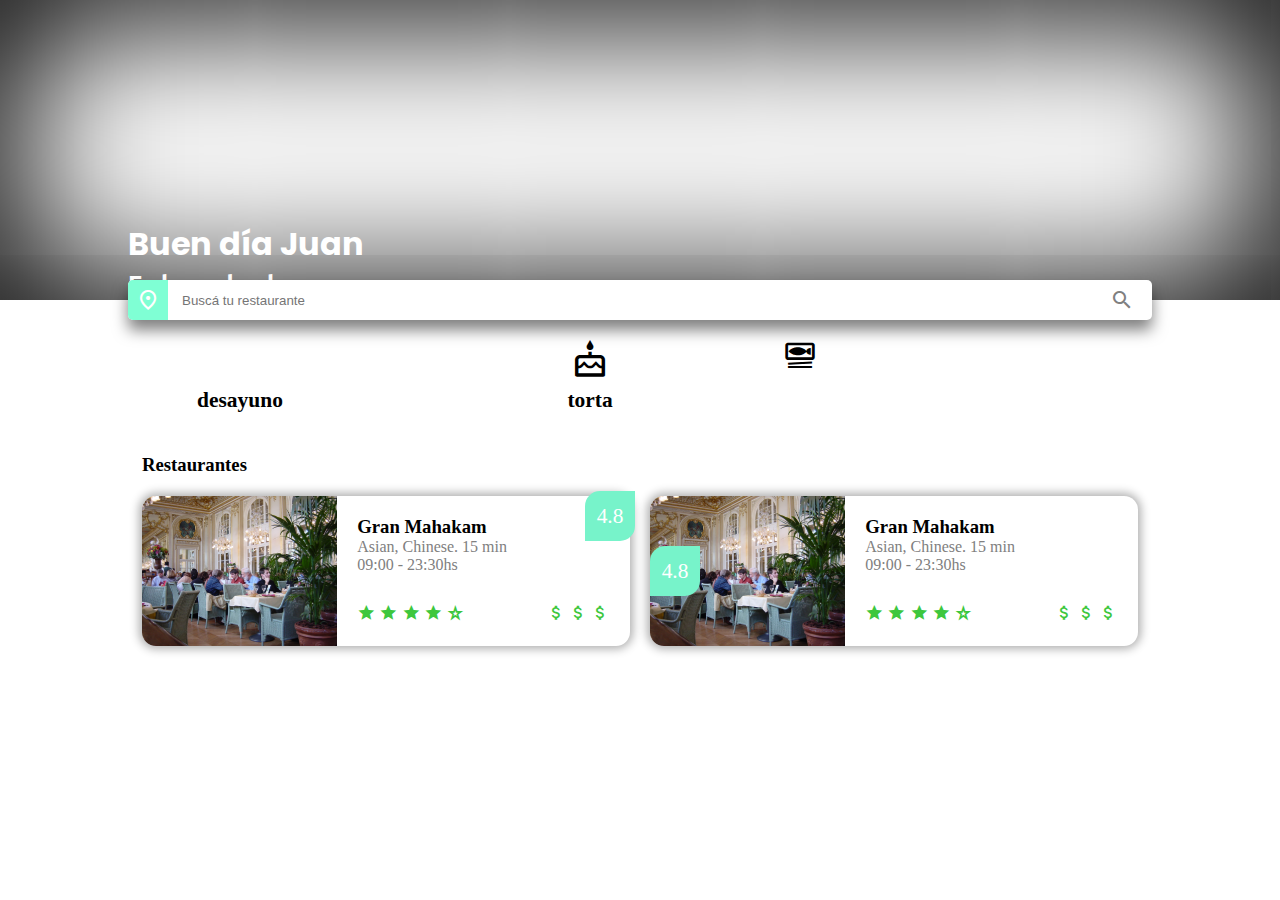
==== Proyectos/tp_02/index.html @ 0f1a2cf0 "actualizacion en tp 02" ====
<!DOCTYPE html>
<html lang="es">
<head>
    <meta charset="UTF-8">
    <meta http-equiv="X-UA-Compatible" content="IE=edge">
    <meta name="viewport" content="width=device-width, initial-scale=1.0">
    <link rel="stylesheet" href="css/style.css">
    <link href="https://fonts.googleapis.com/icon?family=Material+Icons+Outlined" rel="stylesheet">
    <link rel="stylesheet" href="css/mediaqueries.css">
    <!-- <link rel="stylesheet" href="https://cdnjs.cloudflare.com/ajax/libs/font-awesome/6.4.0/css/all.min.css">
    <link rel="stylesheet" href="https://cdnjs.cloudflare.com/ajax/libs/font-awesome/6.4.0/css/solid.min.css"> -->
    <title>tp 02</title>
</head>
<body>
    <section class="header">
        <div class="welcome">
            <h1 class="Poppins">Buen día Juan</h1>
            <h2 class="Ubuntu">Es hora de almorzar</h2> 
        </div>
        <div class="busqueda">
            <div class="icono material-icons-outlined">
                place
            </div>
            <input type="search" name="busqueda" id="" placeholder="Buscá tu restaurante">
            <input class="material-icons-outlined" type="submit" value="search">
        </div>
    </section>
    <nav>
        <ul>
            <li><i class="material-icons-outlined fs30">lunch_dining</i>
                <h6>desayuno</h6>
            </li>
            <li><i class="material-icons-outlined fs30">cake</i>
                <h6>torta</h6>
            </li>
            <li class="material-icons-outlined">set_meal</li>
            <li class="material-icons-outlined">ramen_dining</li>
            <li class="material-icons-outlined">local_cafe</li>
            <li class="material-icons-outlined">kebab_dining</li>
            <li class="material-icons-outlined">lunch_dining</li>
            <li class="material-icons-outlined">cake</li>
            <li class="material-icons-outlined">set_meal</li>
            <li class="material-icons-outlined">ramen_dining</li>
            <li class="material-icons-outlined">local_cafe</li>
            <li class="material-icons-outlined">kebab_dining</li>
            <li class="material-icons-outlined">lunch_dining</li>
            <li class="material-icons-outlined">cake</li>
            <li class="material-icons-outlined">set_meal</li>
            <li class="material-icons-outlined">ramen_dining</li>
            <li class="material-icons-outlined">local_cafe</li>
            <li class="material-icons-outlined">kebab_dining</li>
        </ul>
    </nav>
    <section class="ofresto">
        <h3 class="lato">Restaurantes</h3>
        <div class="lista">
            <article class="resto">
                <div class="imagen">
                    <img src="img/restaurante.jpg" alt="resto1">
                </div>
                <div class="descrip">
                    <div class="datosresto lato">
                        <h3>Gran Mahakam</h3>
                        <span class="text2">Asian, Chinese. 15 min</span>
                        <span class="text2">09:00 - 23:30hs</span>
                    </div>

                    <div class="datos">
                        <div class="valoracion">
                            <span class="sm material-icons-outlined">star</span>
                            <span class="sm material-icons-outlined">star</span>
                            <span class="sm material-icons-outlined">star</span>
                            <span class="sm material-icons-outlined">star</span>
                            <span class="sm material-icons-outlined">star_rate</span>
                        </div>

                        <div class="rangoprecio">
                            <span class="sm material-icons-outlined">attach_money</span>
                            <span class="sm material-icons-outlined">attach_money</span>
                            <span class="sm material-icons-outlined">attach_money</span>
                        </div>
                    </div>
                </div>
                <div class="rate rate__card">
                    4.8
                </div>
            </article>
            <article class="resto">
                <div class="imagen">
                    <img src="img/restaurante.jpg" alt="resto1">
                </div>
                <div class="descrip">
                    <div class="datosresto lato">
                        <h3>Gran Mahakam</h3>
                        <span class="text2">Asian, Chinese. 15 min</span>
                        <span class="text2">09:00 - 23:30hs</span>
                    </div>

                    <div class="datos">
                        <div class="valoracion">
                            <span class="sm material-icons-outlined">star</span>
                            <span class="sm material-icons-outlined">star</span>
                            <span class="sm material-icons-outlined">star</span>
                            <span class="sm material-icons-outlined">star</span>
                            <span class="sm material-icons-outlined">star_rate</span>
                        </div>

                        <div class="rangoprecio">
                            <span class="sm material-icons-outlined">attach_money</span>
                            <span class="sm material-icons-outlined">attach_money</span>
                            <span class="sm material-icons-outlined">attach_money</span>
                        </div>
                    </div>
                </div>
                <div class="rate">
                    4.8
                </div>
            </article>
        </div>
    </section>
</body>
</html>
---- Proyectos/tp_02/css/style.css ----
/*-----------PAGINA--------------*/
@import url('https://fonts.googleapis.com/css2?family=Roboto:wght@300;500;700&family=Ubuntu:wght@300;500;700&family=Poppins:wght@300;500;600&display=swap');
*{
    margin: 0;
    padding: 0;
    box-sizing: border-box;
    transition: all 0.2s ease;
}

/*---------COLORES---------*/
.text2{
    color:grey;
}

/*CONTENEDOR SCROLLBAR*/
::-webkit-scrollbar {
    height: 5px;
    width: 5px;
    border-radius: 5px;
}

/* FONDO BARRA SCROLL*/
::-webkit-scrollbar-track {
    background: #f1f1f1;

}

/* SELECTOR */
::-webkit-scrollbar-thumb {
    background: rgb(109, 223, 185);;
    border-radius: 5px;
}

/* SELECTOR hover */
::-webkit-scrollbar-thumb:hover {
    background: rgb(84, 171, 142);;
}

/*----------TIPOGRAFIAS Y ESTILOS------------*/
.Ubuntu{
    font-family: 'Ubuntu', sans-serif;
}
.Roboto{
    font-family: 'Roboto', sans-serif;
}
.Poppins{
    font-family: 'Poppins', sans-serif;
}
.fs30{
    font-size: 30pt!important;
}

/*--------------COLORES-----------------*/

/*---------------ELEMENTOS--------------*/
.header{
    position:relative;
    height: 300px;
    background-image: url(https://media-cdn.tripadvisor.com/media/photo-s/27/9f/45/bc/restaurant.jpg);
    background-position:center;
    background-size:cover;
    padding: 10%;
    box-shadow: inset 0 0 150px 20px black;
    margin-bottom:40px;
}
.header .welcome{
    position:absolute;
    color:white;
    height: 60px;
    bottom:20px;
}
.header .busqueda{
    position: absolute;
    height: 40px;
    bottom:-20px;
    background-color: white;
    width: 80%;
    box-shadow: 0 10px 15px rgba(0, 0, 0, 0.5);
    display:flex;
    align-items: center;
    border-radius: 5px;
}

.busqueda .icono{
    width: 40px;
    height: 40px;
    color:white;
    background-color: aquamarine;
    text-align: center;
    line-height: 40px;
    border-radius: 5px 0 0 5px;
}

nav{
    
}

nav ul{
    height: 100px;
    /*background-color: aquamarine;*/
    font-size: 20pt;
    display: flex;
    justify-content: space-between;
    gap: 10px;
    overflow-x: scroll;
}

nav ul li{
    flex:0 0 200px;
    list-style: none;
    text-align: center;
    font-size: 24pt !important;
    /* line-height: 60px !important; */
    
    /* flex-grow: 0;
    flex-shrink: 0;
    flex-basis: 250px; */
    /*background-color: yellow;*/
}

.busqueda input[type="search"]{
    background-color: transparent;
    height: 40px;
    width: calc(100% - 100px);
    border:none;
    padding-left: 14px;
    outline:none;
}

.busqueda input[type="search"]:focus{
    border:0px;
    outline: solid 2px aquamarine;
    /*outline:none;*/
}

.busqueda input[type="submit"]{
    width: 60px;
    height: 40px;
    background-color: transparent;
    border:none;
    color:grey;
}

.busqueda input[type="submit"]:hover{
    color:black;
    transform:scale(1.3);
}

.busqueda input[type="submit"]:active{
    color:grey;
    background-color: aquamarine;
    transform:scale(1);
    border-radius: 0 5px 5px 0;
}

/*--------------COMPONENTES RESTO---------------*/
.ofresto {
    padding: 14px;
    display: flex;
    flex-direction: column;
    gap: 20px;
    width: 80%;
    margin: auto;
}

.ofresto .lista {
    display: flex;
    gap: 20px;
    flex-wrap: wrap;
    margin: auto;
}

.lista .resto {
   border-radius: 14px;
    /* overflow: hidden; */
    flex: 1 0 180px;
    width: 50%;
    display: flex;
    align-items: center;
    position: relative;
    box-shadow: 0 0 10px 3px rgba(0, 0, 0, 0.312);
}

.resto .imagen{
    height: 100%;
    width: 40%;
}

.imagen img{
    border-radius: 14px 0 0 14px;
    height: 100%;
    width: 100%;
    object-fit: cover; 
}

.resto .descrip{
    height: 100%;
    width: 60%;
    padding:20px;
    display: flex;
    flex-direction: column;
    justify-content:space-between;
}
.datosresto{
    display:flex;
    flex-direction: column;
}
.descrip .datos{
    display: flex;
    justify-content: space-between;
}

.valoracion,
.rangoprecio{
    font-size: 0.8em;
    color:rgb(61, 199, 61);
}

.rate{
    position:absolute;
    background-color: rgb(119, 243, 202);
    height: 50px;
    width: 50px;
    border-radius: 15px 0 15px 0;
    text-align: center;
    line-height: 50px; /*dividir la altura por la cantidad de lineas que agregue*/
    color:white;
    font-size: 16pt;
}
.rate__card{
    right: -5px;
    top:-5px;
}
.rate__resto{
    right:5%;
    left:-25px;
}
/*----------TAMAÑO INCONOS----------*/
.sm{
    font-size: 14pt !important;
}
.med{
    font-size: 18PT;
}
.nav_mobile{
    position:fixed;
    width: 100%;
    height: 60px;
    display:flex;
    justify-content: space-around;
    bottom:0;
    /* background-color:aquamarine; */
    align-items: center;
    color:aquamarine;
}

.nav_mobile a:active, .nav_mobile a:link, .nav_mobile a:visited{
    text-decoration:none;
    height: 60px;
    line-height: 60px; 
    color:gray;
}

.nav_mobile a:hover{
    border-top: solid 4px aquamarine;
    color:black;
    height: 56px;
}
---- Proyectos/tp_02/css/mediaqueries.css ----
@media screen and (max-width: 662px) {
    ::-webkit-scrollbar{
        height:0px;
        width: 0px;
    }
    .header{
        height: 150px;
    }
    nav{
        width: 100%;
    }
    .ofresto {
        width: 96%;
        margin: auto;
    }
    .ofresto .lista{
        flex-direction: column;
        flex-wrap: nowrap;
    }
    .lista .resto{
        width: 100%;
    }
}
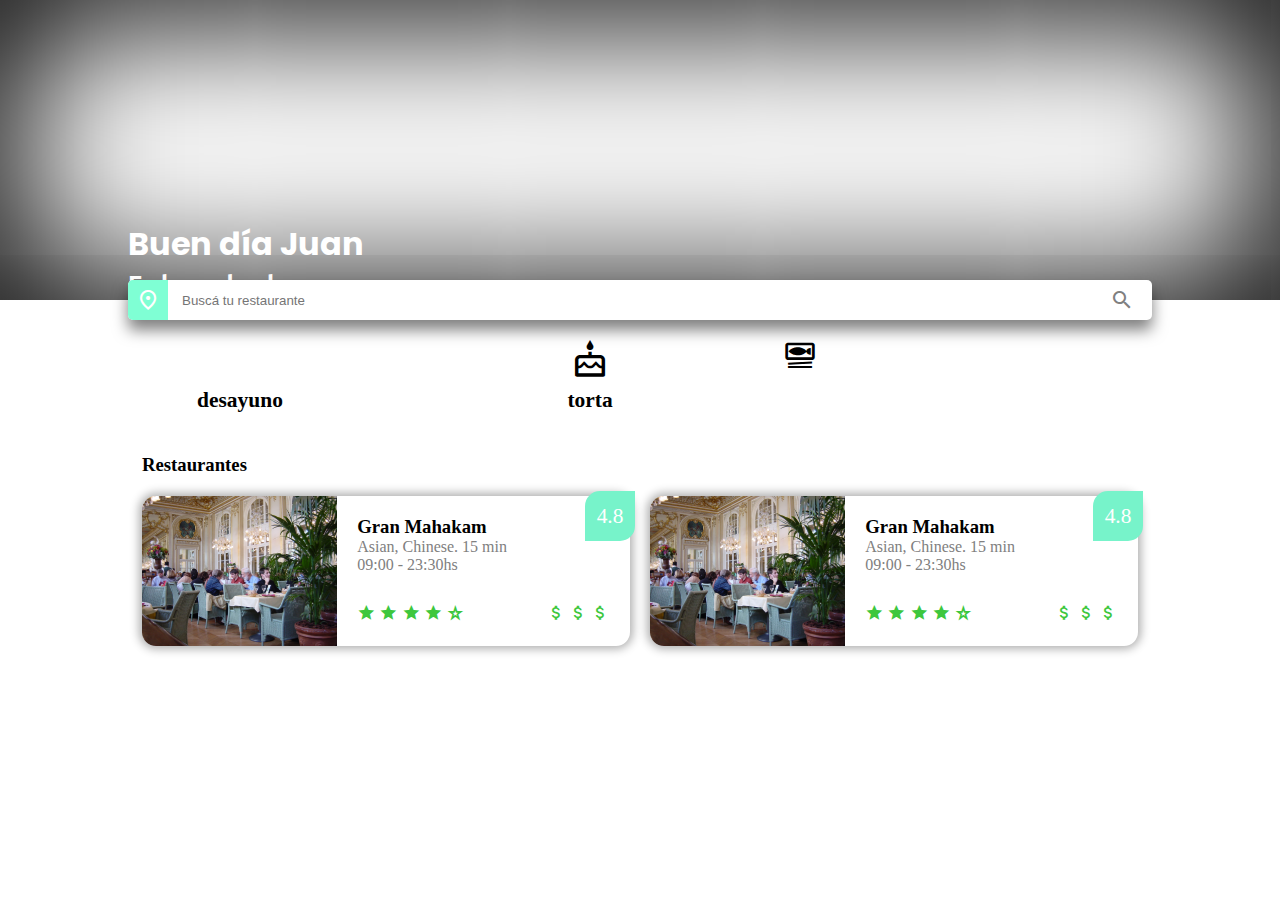
==== commit ff3ad598: "Actualización en el index principal" ====
--- a/Proyectos/tp_02/index.html
+++ b/Proyectos/tp_02/index.html
@@ -112,7 +112,7 @@
                         </div>
                     </div>
                 </div>
-                <div class="rate">
+                <div class="rate rate__card">
                     4.8
                 </div>
             </article>
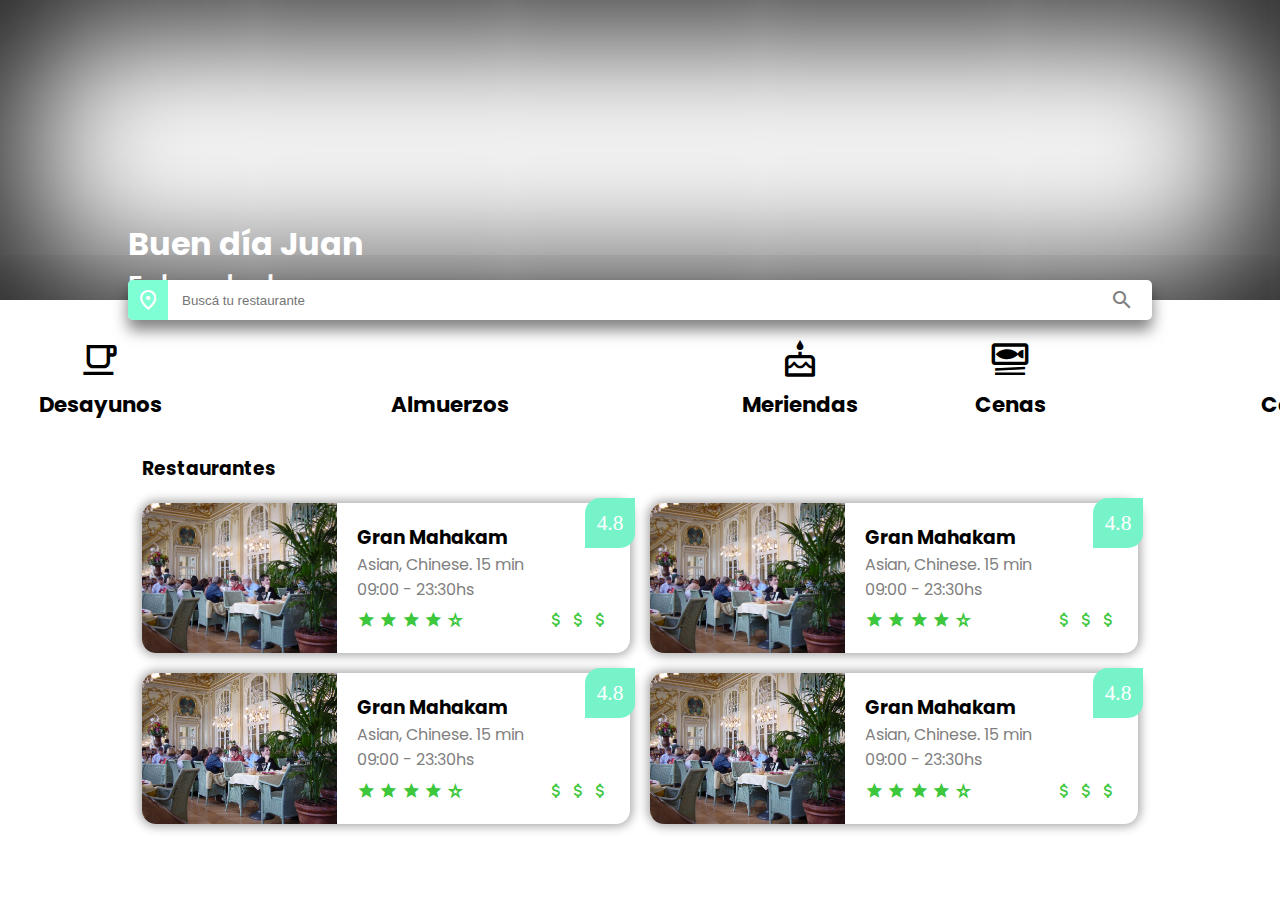
==== commit 8a7055fd: "Actualización en el tp 02" ====
--- a/Proyectos/tp_02/index.html
+++ b/Proyectos/tp_02/index.html
@@ -27,32 +27,64 @@
     </section>
     <nav>
         <ul>
+            <li><i class="material-icons-outlined fs30">local_cafe</i>
+                <h6 class="Poppins">Desayunos</h6>
+            </li>
             <li><i class="material-icons-outlined fs30">lunch_dining</i>
-                <h6>desayuno</h6>
+                <h6 class="Poppins">Almuerzos</h6>
             </li>
             <li><i class="material-icons-outlined fs30">cake</i>
-                <h6>torta</h6>
-            </li>
-            <li class="material-icons-outlined">set_meal</li>
-            <li class="material-icons-outlined">ramen_dining</li>
-            <li class="material-icons-outlined">local_cafe</li>
-            <li class="material-icons-outlined">kebab_dining</li>
-            <li class="material-icons-outlined">lunch_dining</li>
-            <li class="material-icons-outlined">cake</li>
-            <li class="material-icons-outlined">set_meal</li>
-            <li class="material-icons-outlined">ramen_dining</li>
-            <li class="material-icons-outlined">local_cafe</li>
-            <li class="material-icons-outlined">kebab_dining</li>
-            <li class="material-icons-outlined">lunch_dining</li>
-            <li class="material-icons-outlined">cake</li>
-            <li class="material-icons-outlined">set_meal</li>
-            <li class="material-icons-outlined">ramen_dining</li>
-            <li class="material-icons-outlined">local_cafe</li>
-            <li class="material-icons-outlined">kebab_dining</li>
+                <h6 class="Poppins">Meriendas</h6>
+            </li>
+            <li><i class="material-icons-outlined fs30">set_meal</i>
+                <h6 class="Poppins">Cenas</h6>
+            </li>
+            <li><i class="material-icons-outlined fs30">ramen_dining</i>
+                <h6 class="Poppins">Comida japonesa</h6>
+            </li>
+            <li><i class="material-icons-outlined fs30">kebab_dining</i>
+                <h6 class="Poppins">Brochetas</h6>
+            </li>
+            <li><i class="material-icons-outlined fs30">local_cafe</i>
+                <h6 class="Poppins">Desayunos</h6>
+            </li>
+            <li><i class="material-icons-outlined fs30">lunch_dining</i>
+                <h6 class="Poppins">Almuerzos</h6>
+            </li>
+            <li><i class="material-icons-outlined fs30">cake</i>
+                <h6 class="Poppins">Meriendas</h6>
+            </li>
+            <li><i class="material-icons-outlined fs30">set_meal</i>
+                <h6 class="Poppins">Cenas</h6>
+            </li>
+            <li><i class="material-icons-outlined fs30">ramen_dining</i>
+                <h6 class="Poppins">Comida japonesa</h6>
+            </li>
+            <li><i class="material-icons-outlined fs30">kebab_dining</i>
+                <h6 class="Poppins">Brochetas</h6>
+            </li>
+            <li><i class="material-icons-outlined fs30">local_cafe</i>
+                <h6 class="Poppins">Desayunos</h6>
+            </li>
+            <li><i class="material-icons-outlined fs30">lunch_dining</i>
+                <h6 class="Poppins">Almuerzos</h6>
+            </li>
+            <li><i class="material-icons-outlined fs30">cake</i>
+                <h6 class="Poppins">Meriendas</h6>
+            </li>
+            <li><i class="material-icons-outlined fs30">set_meal</i>
+                <h6 class="Poppins">Cenas</h6>
+            </li>
+            <li><i class="material-icons-outlined fs30">ramen_dining</i>
+                <h6 class="Poppins">Comida japonesa</h6>
+            </li>
+            <li><i class="material-icons-outlined fs30">kebab_dining</i>
+                <h6 class="Poppins">Brochetas</h6>
+            </li>
         </ul>
     </nav>
     <section class="ofresto">
-        <h3 class="lato">Restaurantes</h3>
+        <h3 class="Poppins">Restaurantes</h3>
         <div class="lista">
             <article class="resto">
                 <div class="imagen">
@@ -60,40 +92,105 @@
                 </div>
                 <div class="descrip">
                     <div class="datosresto lato">
-                        <h3>Gran Mahakam</h3>
-                        <span class="text2">Asian, Chinese. 15 min</span>
-                        <span class="text2">09:00 - 23:30hs</span>
-                    </div>
-
-                    <div class="datos">
-                        <div class="valoracion">
-                            <span class="sm material-icons-outlined">star</span>
-                            <span class="sm material-icons-outlined">star</span>
-                            <span class="sm material-icons-outlined">star</span>
-                            <span class="sm material-icons-outlined">star</span>
-                            <span class="sm material-icons-outlined">star_rate</span>
-                        </div>
-
-                        <div class="rangoprecio">
-                            <span class="sm material-icons-outlined">attach_money</span>
-                            <span class="sm material-icons-outlined">attach_money</span>
-                            <span class="sm material-icons-outlined">attach_money</span>
-                        </div>
-                    </div>
-                </div>
-                <div class="rate rate__card">
-                    4.8
-                </div>
-            </article>
-            <article class="resto">
-                <div class="imagen">
-                    <img src="img/restaurante.jpg" alt="resto1">
-                </div>
-                <div class="descrip">
-                    <div class="datosresto lato">
-                        <h3>Gran Mahakam</h3>
-                        <span class="text2">Asian, Chinese. 15 min</span>
-                        <span class="text2">09:00 - 23:30hs</span>
+                        <h3 class="Poppins">Gran Mahakam</h3>
+                        <span class="text2 Poppins">Asian, Chinese. 15 min</span>
+                        <span class="text2 Poppins">09:00 - 23:30hs</span>
+                    </div>
+
+                    <div class="datos">
+                        <div class="valoracion">
+                            <span class="sm material-icons-outlined">star</span>
+                            <span class="sm material-icons-outlined">star</span>
+                            <span class="sm material-icons-outlined">star</span>
+                            <span class="sm material-icons-outlined">star</span>
+                            <span class="sm material-icons-outlined">star_rate</span>
+                        </div>
+
+                        <div class="rangoprecio">
+                            <span class="sm material-icons-outlined">attach_money</span>
+                            <span class="sm material-icons-outlined">attach_money</span>
+                            <span class="sm material-icons-outlined">attach_money</span>
+                        </div>
+                    </div>
+                </div>
+                <div class="rate rate__card">
+                    4.8
+                </div>
+            </article>
+            
+            <article class="resto">
+                <div class="imagen">
+                    <img src="img/restaurante.jpg" alt="resto1">
+                </div>
+                <div class="descrip">
+                    <div class="datosresto lato">
+                        <h3 class="Poppins">Gran Mahakam</h3>
+                        <span class="text2 Poppins">Asian, Chinese. 15 min</span>
+                        <span class="text2 Poppins">09:00 - 23:30hs</span>
+                    </div>
+
+                    <div class="datos">
+                        <div class="valoracion">
+                            <span class="sm material-icons-outlined">star</span>
+                            <span class="sm material-icons-outlined">star</span>
+                            <span class="sm material-icons-outlined">star</span>
+                            <span class="sm material-icons-outlined">star</span>
+                            <span class="sm material-icons-outlined">star_rate</span>
+                        </div>
+
+                        <div class="rangoprecio">
+                            <span class="sm material-icons-outlined">attach_money</span>
+                            <span class="sm material-icons-outlined">attach_money</span>
+                            <span class="sm material-icons-outlined">attach_money</span>
+                        </div>
+                    </div>
+                </div>
+                <div class="rate rate__card">
+                    4.8
+                </div>
+            </article>
+
+            <article class="resto">
+                <div class="imagen">
+                    <img src="img/restaurante.jpg" alt="resto1">
+                </div>
+                <div class="descrip">
+                    <div class="datosresto lato">
+                        <h3 class="Poppins">Gran Mahakam</h3>
+                        <span class="text2 Poppins">Asian, Chinese. 15 min</span>
+                        <span class="text2 Poppins">09:00 - 23:30hs</span>
+                    </div>
+
+                    <div class="datos">
+                        <div class="valoracion">
+                            <span class="sm material-icons-outlined">star</span>
+                            <span class="sm material-icons-outlined">star</span>
+                            <span class="sm material-icons-outlined">star</span>
+                            <span class="sm material-icons-outlined">star</span>
+                            <span class="sm material-icons-outlined">star_rate</span>
+                        </div>
+
+                        <div class="rangoprecio">
+                            <span class="sm material-icons-outlined">attach_money</span>
+                            <span class="sm material-icons-outlined">attach_money</span>
+                            <span class="sm material-icons-outlined">attach_money</span>
+                        </div>
+                    </div>
+                </div>
+                <div class="rate rate__card">
+                    4.8
+                </div>
+            </article>
+
+            <article class="resto">
+                <div class="imagen">
+                    <img src="img/restaurante.jpg" alt="resto1">
+                </div>
+                <div class="descrip">
+                    <div class="datosresto lato">
+                        <h3 class="Poppins">Gran Mahakam</h3>
+                        <span class="text2 Poppins">Asian, Chinese. 15 min</span>
+                        <span class="text2 Poppins">09:00 - 23:30hs</span>
                     </div>
 
                     <div class="datos">
--- a/Proyectos/tp_02/css/style.css
+++ b/Proyectos/tp_02/css/style.css
@@ -173,8 +173,7 @@
 .lista .resto {
    border-radius: 14px;
     /* overflow: hidden; */
-    flex: 1 0 180px;
-    width: 50%;
+    flex: 1 0 45%;
     display: flex;
     align-items: center;
     position: relative;
--- a/Proyectos/tp_02/css/mediaqueries.css
+++ b/Proyectos/tp_02/css/mediaqueries.css
@@ -3,20 +3,25 @@
         height:0px;
         width: 0px;
     }
+    
     .header{
         height: 150px;
     }
+    
     nav{
         width: 100%;
     }
+    
     .ofresto {
         width: 96%;
         margin: auto;
     }
+    
     .ofresto .lista{
         flex-direction: column;
         flex-wrap: nowrap;
     }
+    
     .lista .resto{
         width: 100%;
     }
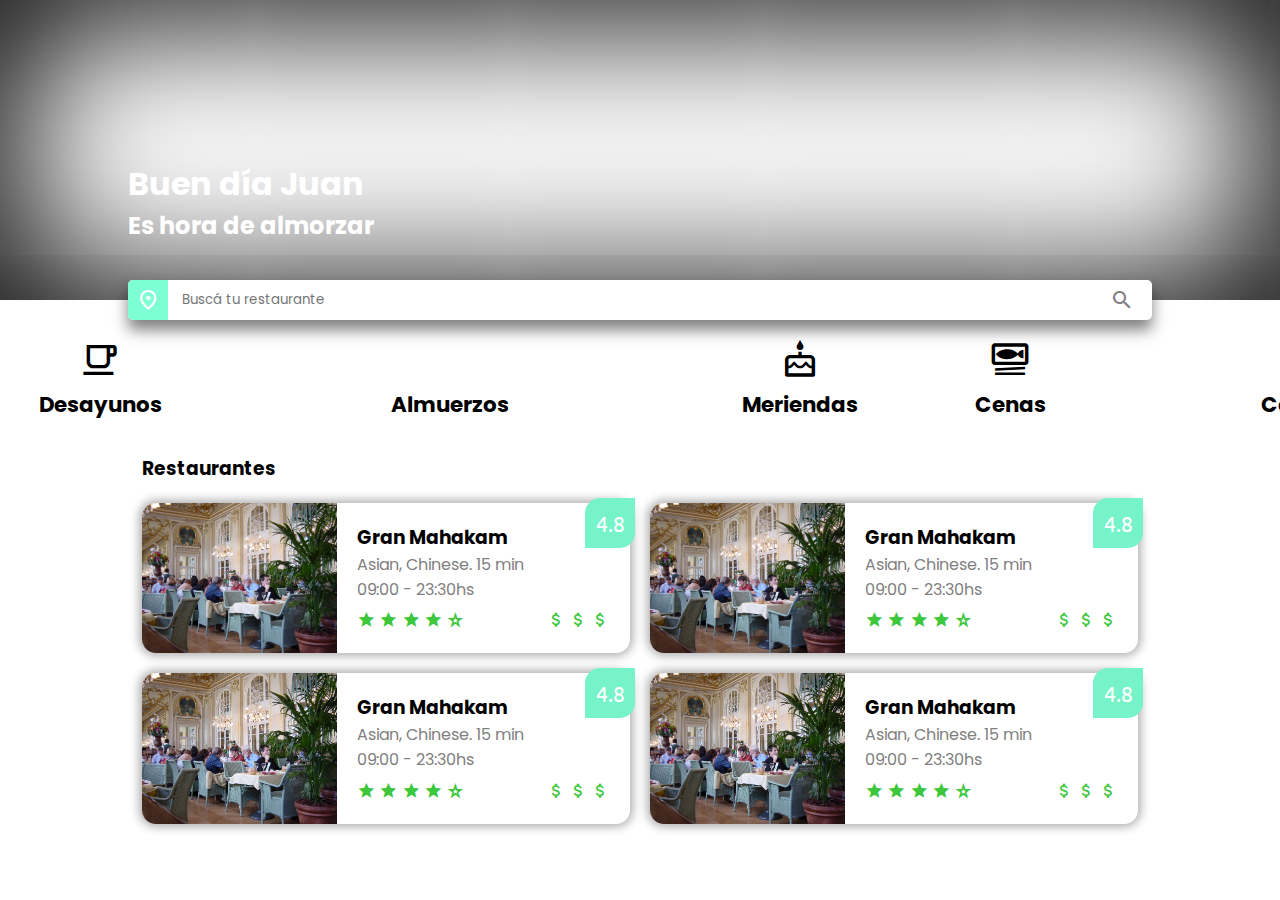
==== commit 13a32300: "Actualizacion en el tp 02" ====
--- a/Proyectos/tp_02/index.html
+++ b/Proyectos/tp_02/index.html
@@ -13,19 +13,19 @@
 </head>
 <body>
     <section class="header">
-        <div class="welcome">
-            <h1 class="Poppins">Buen día Juan</h1>
-            <h2 class="Ubuntu">Es hora de almorzar</h2> 
+        <div class="welcome Poppins">
+            <h1>Buen día Juan</h1>
+            <h2>Es hora de almorzar</h2> 
         </div>
         <div class="busqueda">
             <div class="icono material-icons-outlined">
                 place
             </div>
-            <input type="search" name="busqueda" id="" placeholder="Buscá tu restaurante">
+            <input class="Poppins" type="search" name="busqueda" id="" placeholder="Buscá tu restaurante">
             <input class="material-icons-outlined" type="submit" value="search">
         </div>
     </section>
-    <nav>
+    <nav class="nav-index">
         <ul>
             <li><i class="material-icons-outlined fs30">local_cafe</i>
                 <h6 class="Poppins">Desayunos</h6>
@@ -88,128 +88,128 @@
         <div class="lista">
             <article class="resto">
                 <div class="imagen">
-                    <img src="img/restaurante.jpg" alt="resto1">
-                </div>
-                <div class="descrip">
-                    <div class="datosresto lato">
-                        <h3 class="Poppins">Gran Mahakam</h3>
-                        <span class="text2 Poppins">Asian, Chinese. 15 min</span>
-                        <span class="text2 Poppins">09:00 - 23:30hs</span>
-                    </div>
-
-                    <div class="datos">
-                        <div class="valoracion">
-                            <span class="sm material-icons-outlined">star</span>
-                            <span class="sm material-icons-outlined">star</span>
-                            <span class="sm material-icons-outlined">star</span>
-                            <span class="sm material-icons-outlined">star</span>
-                            <span class="sm material-icons-outlined">star_rate</span>
-                        </div>
-
-                        <div class="rangoprecio">
-                            <span class="sm material-icons-outlined">attach_money</span>
-                            <span class="sm material-icons-outlined">attach_money</span>
-                            <span class="sm material-icons-outlined">attach_money</span>
-                        </div>
-                    </div>
-                </div>
-                <div class="rate rate__card">
+                    <a href="resto.html"><img src="img/restaurante.jpg" alt="resto1"></a>
+                </div>
+                <div class="descrip">
+                    <div class="datosresto Poppins">
+                        <a href="resto.html"><h3>Gran Mahakam</h3></a>
+                        <span class="text2">Asian, Chinese. 15 min</span>
+                        <span class="text2">09:00 - 23:30hs</span>
+                    </div>
+
+                    <div class="datos">
+                        <div class="valoracion">
+                            <span class="sm material-icons-outlined">star</span>
+                            <span class="sm material-icons-outlined">star</span>
+                            <span class="sm material-icons-outlined">star</span>
+                            <span class="sm material-icons-outlined">star</span>
+                            <span class="sm material-icons-outlined">star_rate</span>
+                        </div>
+
+                        <div class="rangoprecio">
+                            <span class="sm material-icons-outlined">attach_money</span>
+                            <span class="sm material-icons-outlined">attach_money</span>
+                            <span class="sm material-icons-outlined">attach_money</span>
+                        </div>
+                    </div>
+                </div>
+                <div class="rate rate__card Ubuntu">
                     4.8
                 </div>
             </article>
             
             <article class="resto">
                 <div class="imagen">
-                    <img src="img/restaurante.jpg" alt="resto1">
-                </div>
-                <div class="descrip">
-                    <div class="datosresto lato">
-                        <h3 class="Poppins">Gran Mahakam</h3>
-                        <span class="text2 Poppins">Asian, Chinese. 15 min</span>
-                        <span class="text2 Poppins">09:00 - 23:30hs</span>
-                    </div>
-
-                    <div class="datos">
-                        <div class="valoracion">
-                            <span class="sm material-icons-outlined">star</span>
-                            <span class="sm material-icons-outlined">star</span>
-                            <span class="sm material-icons-outlined">star</span>
-                            <span class="sm material-icons-outlined">star</span>
-                            <span class="sm material-icons-outlined">star_rate</span>
-                        </div>
-
-                        <div class="rangoprecio">
-                            <span class="sm material-icons-outlined">attach_money</span>
-                            <span class="sm material-icons-outlined">attach_money</span>
-                            <span class="sm material-icons-outlined">attach_money</span>
-                        </div>
-                    </div>
-                </div>
-                <div class="rate rate__card">
-                    4.8
-                </div>
-            </article>
-
-            <article class="resto">
-                <div class="imagen">
-                    <img src="img/restaurante.jpg" alt="resto1">
-                </div>
-                <div class="descrip">
-                    <div class="datosresto lato">
-                        <h3 class="Poppins">Gran Mahakam</h3>
-                        <span class="text2 Poppins">Asian, Chinese. 15 min</span>
-                        <span class="text2 Poppins">09:00 - 23:30hs</span>
-                    </div>
-
-                    <div class="datos">
-                        <div class="valoracion">
-                            <span class="sm material-icons-outlined">star</span>
-                            <span class="sm material-icons-outlined">star</span>
-                            <span class="sm material-icons-outlined">star</span>
-                            <span class="sm material-icons-outlined">star</span>
-                            <span class="sm material-icons-outlined">star_rate</span>
-                        </div>
-
-                        <div class="rangoprecio">
-                            <span class="sm material-icons-outlined">attach_money</span>
-                            <span class="sm material-icons-outlined">attach_money</span>
-                            <span class="sm material-icons-outlined">attach_money</span>
-                        </div>
-                    </div>
-                </div>
-                <div class="rate rate__card">
-                    4.8
-                </div>
-            </article>
-
-            <article class="resto">
-                <div class="imagen">
-                    <img src="img/restaurante.jpg" alt="resto1">
-                </div>
-                <div class="descrip">
-                    <div class="datosresto lato">
-                        <h3 class="Poppins">Gran Mahakam</h3>
-                        <span class="text2 Poppins">Asian, Chinese. 15 min</span>
-                        <span class="text2 Poppins">09:00 - 23:30hs</span>
-                    </div>
-
-                    <div class="datos">
-                        <div class="valoracion">
-                            <span class="sm material-icons-outlined">star</span>
-                            <span class="sm material-icons-outlined">star</span>
-                            <span class="sm material-icons-outlined">star</span>
-                            <span class="sm material-icons-outlined">star</span>
-                            <span class="sm material-icons-outlined">star_rate</span>
-                        </div>
-
-                        <div class="rangoprecio">
-                            <span class="sm material-icons-outlined">attach_money</span>
-                            <span class="sm material-icons-outlined">attach_money</span>
-                            <span class="sm material-icons-outlined">attach_money</span>
-                        </div>
-                    </div>
-                </div>
-                <div class="rate rate__card">
+                    <a href="resto.html"><img src="img/restaurante.jpg" alt="resto1"></a>
+                </div>
+                <div class="descrip">
+                    <div class="datosresto Poppins">
+                        <a href="resto.html"><h3>Gran Mahakam</h3></a>
+                        <span class="text2">Asian, Chinese. 15 min</span>
+                        <span class="text2">09:00 - 23:30hs</span>
+                    </div>
+
+                    <div class="datos">
+                        <div class="valoracion">
+                            <span class="sm material-icons-outlined">star</span>
+                            <span class="sm material-icons-outlined">star</span>
+                            <span class="sm material-icons-outlined">star</span>
+                            <span class="sm material-icons-outlined">star</span>
+                            <span class="sm material-icons-outlined">star_rate</span>
+                        </div>
+
+                        <div class="rangoprecio">
+                            <span class="sm material-icons-outlined">attach_money</span>
+                            <span class="sm material-icons-outlined">attach_money</span>
+                            <span class="sm material-icons-outlined">attach_money</span>
+                        </div>
+                    </div>
+                </div>
+                <div class="rate rate__card Ubuntu">
+                    4.8
+                </div>
+            </article>
+
+            <article class="resto">
+                <div class="imagen">
+                    <a href="resto.html"><img src="img/restaurante.jpg" alt="resto1"></a>
+                </div>
+                <div class="descrip">
+                    <div class="datosresto Poppins">
+                        <a href="resto.html"><h3>Gran Mahakam</h3></a>
+                        <span class="text2">Asian, Chinese. 15 min</span>
+                        <span class="text2">09:00 - 23:30hs</span>
+                    </div>
+
+                    <div class="datos">
+                        <div class="valoracion">
+                            <span class="sm material-icons-outlined">star</span>
+                            <span class="sm material-icons-outlined">star</span>
+                            <span class="sm material-icons-outlined">star</span>
+                            <span class="sm material-icons-outlined">star</span>
+                            <span class="sm material-icons-outlined">star_rate</span>
+                        </div>
+
+                        <div class="rangoprecio">
+                            <span class="sm material-icons-outlined">attach_money</span>
+                            <span class="sm material-icons-outlined">attach_money</span>
+                            <span class="sm material-icons-outlined">attach_money</span>
+                        </div>
+                    </div>
+                </div>
+                <div class="rate rate__card Ubuntu">
+                    4.8
+                </div>
+            </article>
+
+            <article class="resto">
+                <div class="imagen">
+                    <a href="resto.html"><img src="img/restaurante.jpg" alt="resto1"></a>
+                </div>
+                <div class="descrip">
+                    <div class="datosresto Poppins">
+                        <a href="resto.html"><h3>Gran Mahakam</h3></a>
+                        <span class="text2">Asian, Chinese. 15 min</span>
+                        <span class="text2">09:00 - 23:30hs</span>
+                    </div>
+
+                    <div class="datos">
+                        <div class="valoracion">
+                            <span class="sm material-icons-outlined">star</span>
+                            <span class="sm material-icons-outlined">star</span>
+                            <span class="sm material-icons-outlined">star</span>
+                            <span class="sm material-icons-outlined">star</span>
+                            <span class="sm material-icons-outlined">star_rate</span>
+                        </div>
+
+                        <div class="rangoprecio">
+                            <span class="sm material-icons-outlined">attach_money</span>
+                            <span class="sm material-icons-outlined">attach_money</span>
+                            <span class="sm material-icons-outlined">attach_money</span>
+                        </div>
+                    </div>
+                </div>
+                <div class="rate rate__card Ubuntu">
                     4.8
                 </div>
             </article>
--- a/Proyectos/tp_02/css/style.css
+++ b/Proyectos/tp_02/css/style.css
@@ -7,6 +7,10 @@
     transition: all 0.2s ease;
 }
 
+body{
+    background-color: white;
+}
+
 /*---------COLORES---------*/
 .text2{
     color:grey;
@@ -52,7 +56,9 @@
 
 /*--------------COLORES-----------------*/
 
-/*---------------ELEMENTOS--------------*/
+/*-----------------TAMAÑOS-------------------*/
+
+/*---------------COMPONENTES INDEX--------------*/
 .header{
     position:relative;
     height: 300px;
@@ -63,12 +69,15 @@
     box-shadow: inset 0 0 150px 20px black;
     margin-bottom:40px;
 }
+
 .header .welcome{
     position:absolute;
     color:white;
     height: 60px;
-    bottom:20px;
-}
+    bottom:60px;
+    margin-bottom: 20px;
+}
+
 .header .busqueda{
     position: absolute;
     height: 40px;
@@ -91,31 +100,34 @@
     border-radius: 5px 0 0 5px;
 }
 
-nav{
-    
-}
-
 nav ul{
     height: 100px;
-    /*background-color: aquamarine;*/
     font-size: 20pt;
     display: flex;
-    justify-content: space-between;
     gap: 10px;
     overflow-x: scroll;
 }
 
+.nav-resto ul{
+    justify-content: space-around;
+}
+
+.nav-index ul{
+    justify-content: space-between;
+}
+
 nav ul li{
-    flex:0 0 200px;
     list-style: none;
     text-align: center;
+}
+
+.nav-resto ul li{
+    flex:0 0 100px;
+}
+
+.nav-index ul li{
+    flex:0 0 200px;
     font-size: 24pt !important;
-    /* line-height: 60px !important; */
-    
-    /* flex-grow: 0;
-    flex-shrink: 0;
-    flex-basis: 250px; */
-    /*background-color: yellow;*/
 }
 
 .busqueda input[type="search"]{
@@ -130,7 +142,6 @@
 .busqueda input[type="search"]:focus{
     border:0px;
     outline: solid 2px aquamarine;
-    /*outline:none;*/
 }
 
 .busqueda input[type="submit"]{
@@ -153,7 +164,7 @@
     border-radius: 0 5px 5px 0;
 }
 
-/*--------------COMPONENTES RESTO---------------*/
+/*--------------COMPONENTES INDEX RESTO---------------*/
 .ofresto {
     padding: 14px;
     display: flex;
@@ -171,8 +182,7 @@
 }
 
 .lista .resto {
-   border-radius: 14px;
-    /* overflow: hidden; */
+    border-radius: 14px;
     flex: 1 0 45%;
     display: flex;
     align-items: center;
@@ -200,19 +210,30 @@
     flex-direction: column;
     justify-content:space-between;
 }
+
 .datosresto{
     display:flex;
     flex-direction: column;
 }
-.descrip .datos{
+
+.datosresto a{
+    text-decoration: none;
+    color:black;
+}
+
+.datos{
     display: flex;
     justify-content: space-between;
 }
 
-.valoracion,
 .rangoprecio{
     font-size: 0.8em;
     color:rgb(61, 199, 61);
+}
+
+.valoracion{
+    font-size: 0.8em;
+    color: rgb(61, 199, 61);
 }
 
 .rate{
@@ -222,25 +243,30 @@
     width: 50px;
     border-radius: 15px 0 15px 0;
     text-align: center;
-    line-height: 50px; /*dividir la altura por la cantidad de lineas que agregue*/
+    line-height: 50px;
     color:white;
     font-size: 16pt;
 }
+
 .rate__card{
     right: -5px;
     top:-5px;
 }
+
 .rate__resto{
     right:5%;
-    left:-25px;
+    bottom:-25px;
 }
 /*----------TAMAÑO INCONOS----------*/
 .sm{
     font-size: 14pt !important;
 }
+
 .med{
     font-size: 18PT;
 }
+
+/*---------------COMPONENTES RESTO----------------*/
 .nav_mobile{
     position:fixed;
     width: 100%;
@@ -248,7 +274,6 @@
     display:flex;
     justify-content: space-around;
     bottom:0;
-    /* background-color:aquamarine; */
     align-items: center;
     color:aquamarine;
 }
@@ -264,4 +289,5 @@
     border-top: solid 4px aquamarine;
     color:black;
     height: 56px;
-}+}
+
--- a/Proyectos/tp_02/css/mediaqueries.css
+++ b/Proyectos/tp_02/css/mediaqueries.css
@@ -1,4 +1,4 @@
-@media screen and (max-width: 662px) {
+@media screen and (max-width: 992px) {
     ::-webkit-scrollbar{
         height:0px;
         width: 0px;
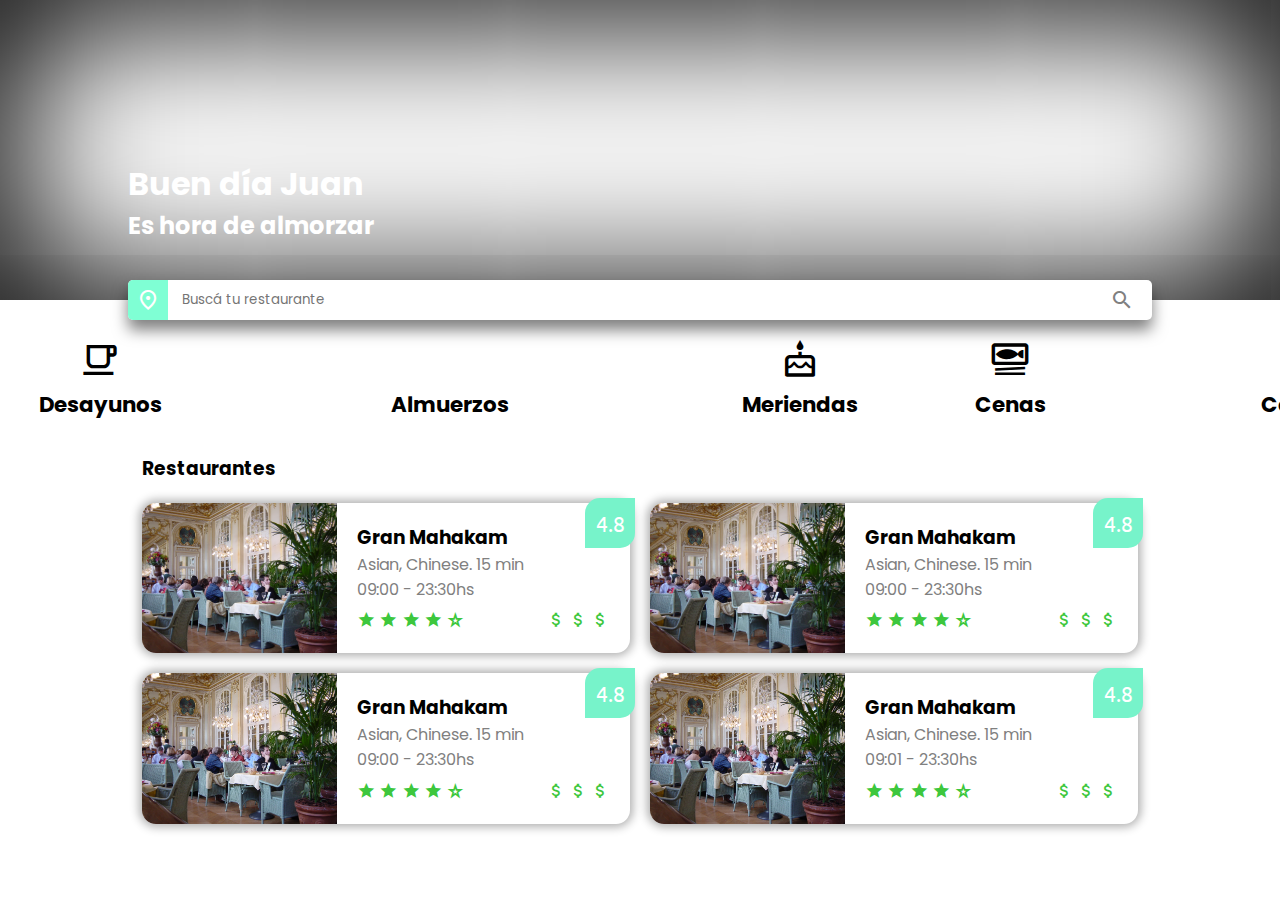
==== commit 3f7f7912: "Actualizacion en el tp 02" ====
--- a/Proyectos/tp_02/index.html
+++ b/Proyectos/tp_02/index.html
@@ -190,7 +190,7 @@
                     <div class="datosresto Poppins">
                         <a href="resto.html"><h3>Gran Mahakam</h3></a>
                         <span class="text2">Asian, Chinese. 15 min</span>
-                        <span class="text2">09:00 - 23:30hs</span>
+                        <span class="text2">09:01 - 23:30hs</span>
                     </div>
 
                     <div class="datos">
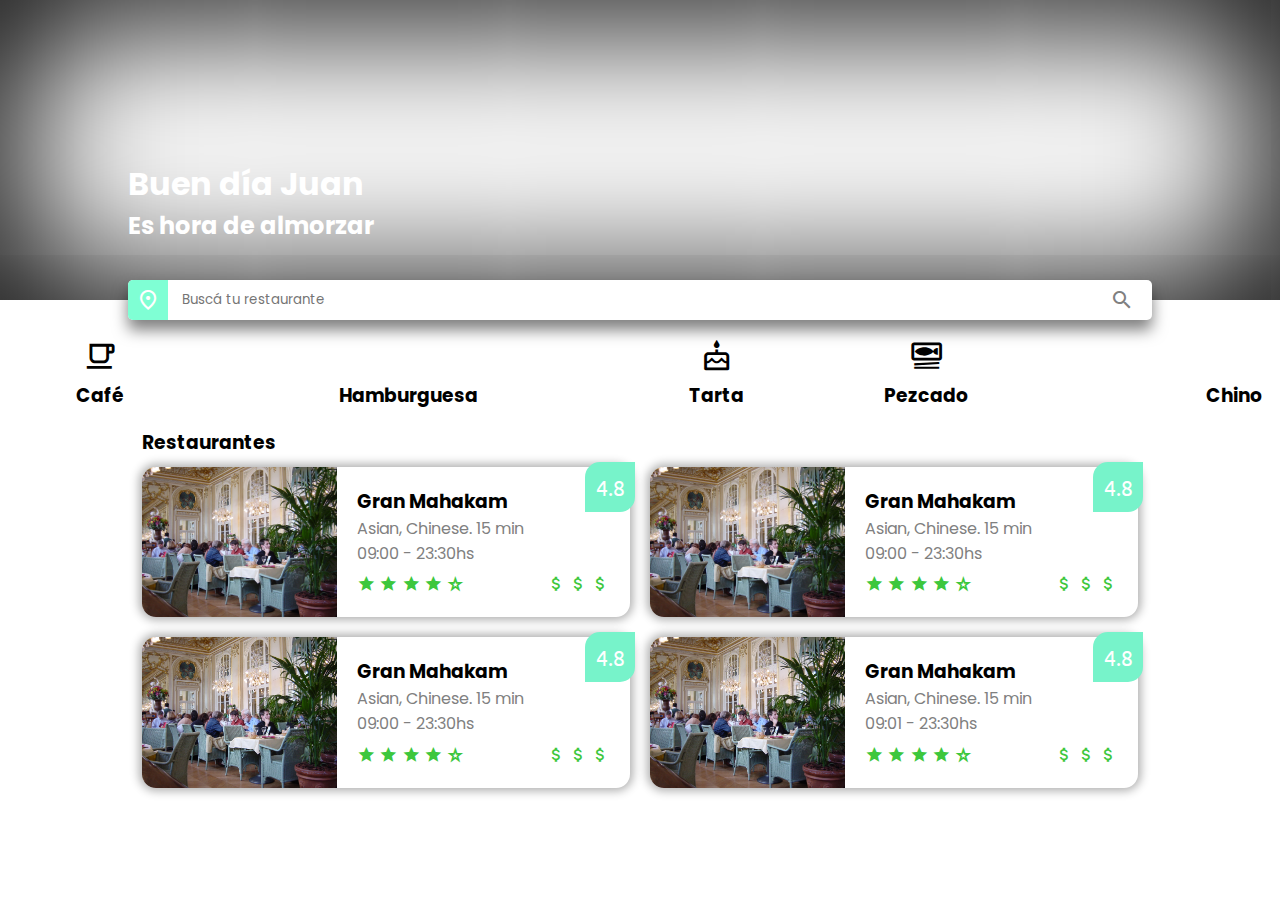
==== commit dd5c5168: "Modificaciones en tp_02" ====
--- a/Proyectos/tp_02/index.html
+++ b/Proyectos/tp_02/index.html
@@ -25,60 +25,60 @@
             <input class="material-icons-outlined" type="submit" value="search">
         </div>
     </section>
-    <nav class="nav-index">
+    <nav class="nav_index">
         <ul>
-            <li><i class="material-icons-outlined fs30">local_cafe</i>
+            <li><i class="material-icons-outlined fs25">local_cafe</i>
+                <h6 class="Poppins sm">Café</h6>
+            </li>
+            <li><i class="material-icons-outlined fs25">lunch_dining</i>
+                <h6 class="Poppins sm">Hamburguesa</h6>
+            </li>
+            <li><i class="material-icons-outlined fs25">cake</i>
+                <h6 class="Poppins sm">Tarta</h6>
+            </li>
+            <li><i class="material-icons-outlined fs25">set_meal</i>
+                <h6 class="Poppins sm">Pezcado</h6>
+            </li>
+            <li><i class="material-icons-outlined fs25">ramen_dining</i>
+                <h6 class="Poppins sm">Chino</h6>
+            </li>
+            <li><i class="material-icons-outlined fs25">kebab_dining</i>
+                <h6 class="Poppins sm">Brocheta</h6>
+            </li>
+            <li><i class="material-icons-outlined fs25">local_cafe</i>
                 <h6 class="Poppins">Desayunos</h6>
             </li>
-            <li><i class="material-icons-outlined fs30">lunch_dining</i>
+            <li><i class="material-icons-outlined fs25">lunch_dining</i>
                 <h6 class="Poppins">Almuerzos</h6>
             </li>
-            <li><i class="material-icons-outlined fs30">cake</i>
+            <li><i class="material-icons-outlined fs25">cake</i>
                 <h6 class="Poppins">Meriendas</h6>
             </li>
-            <li><i class="material-icons-outlined fs30">set_meal</i>
+            <li><i class="material-icons-outlined fs25">set_meal</i>
                 <h6 class="Poppins">Cenas</h6>
             </li>
-            <li><i class="material-icons-outlined fs30">ramen_dining</i>
+            <li><i class="material-icons-outlined fs25">ramen_dining</i>
                 <h6 class="Poppins">Comida japonesa</h6>
             </li>
-            <li><i class="material-icons-outlined fs30">kebab_dining</i>
+            <li><i class="material-icons-outlined fs25">kebab_dining</i>
                 <h6 class="Poppins">Brochetas</h6>
             </li>
-            <li><i class="material-icons-outlined fs30">local_cafe</i>
+            <li><i class="material-icons-outlined fs25">local_cafe</i>
                 <h6 class="Poppins">Desayunos</h6>
             </li>
-            <li><i class="material-icons-outlined fs30">lunch_dining</i>
+            <li><i class="material-icons-outlined fs25">lunch_dining</i>
                 <h6 class="Poppins">Almuerzos</h6>
             </li>
-            <li><i class="material-icons-outlined fs30">cake</i>
+            <li><i class="material-icons-outlined fs25">cake</i>
                 <h6 class="Poppins">Meriendas</h6>
             </li>
-            <li><i class="material-icons-outlined fs30">set_meal</i>
+            <li><i class="material-icons-outlined fs25">set_meal</i>
                 <h6 class="Poppins">Cenas</h6>
             </li>
-            <li><i class="material-icons-outlined fs30">ramen_dining</i>
+            <li><i class="material-icons-outlined fs25">ramen_dining</i>
                 <h6 class="Poppins">Comida japonesa</h6>
             </li>
-            <li><i class="material-icons-outlined fs30">kebab_dining</i>
-                <h6 class="Poppins">Brochetas</h6>
-            </li>
-            <li><i class="material-icons-outlined fs30">local_cafe</i>
-                <h6 class="Poppins">Desayunos</h6>
-            </li>
-            <li><i class="material-icons-outlined fs30">lunch_dining</i>
-                <h6 class="Poppins">Almuerzos</h6>
-            </li>
-            <li><i class="material-icons-outlined fs30">cake</i>
-                <h6 class="Poppins">Meriendas</h6>
-            </li>
-            <li><i class="material-icons-outlined fs30">set_meal</i>
-                <h6 class="Poppins">Cenas</h6>
-            </li>
-            <li><i class="material-icons-outlined fs30">ramen_dining</i>
-                <h6 class="Poppins">Comida japonesa</h6>
-            </li>
-            <li><i class="material-icons-outlined fs30">kebab_dining</i>
+            <li><i class="material-icons-outlined fs25">kebab_dining</i>
                 <h6 class="Poppins">Brochetas</h6>
             </li>
         </ul>
--- a/Proyectos/tp_02/css/style.css
+++ b/Proyectos/tp_02/css/style.css
@@ -44,20 +44,62 @@
 .Ubuntu{
     font-family: 'Ubuntu', sans-serif;
 }
+
 .Roboto{
     font-family: 'Roboto', sans-serif;
 }
+
 .Poppins{
     font-family: 'Poppins', sans-serif;
 }
-.fs30{
-    font-size: 30pt!important;
+
+.fs25{
+    font-size: 25pt!important;
+}
+
+.txtcen{
+    text-align: center;
+}
+
+.ftwt500{
+    font-weight: 500;
+}
+
+.ftwt300{
+    font-weight: 300;
+}
+
+.sm{
+    font-size: 14pt !important;
+}
+
+.med{
+    font-size: 18PT;
 }
 
 /*--------------COLORES-----------------*/
-
+.blanco{
+    background-color: white;
+}
+.grisf{
+    color: gray;
+}
+.amarillof{
+    color:rgb(226, 226, 7);
+}
+.naranjaf{
+    color:rgb(235, 155, 8);
+}
+.rojof{
+    color:rgb(240, 82, 82);
+}
 /*-----------------TAMAÑOS-------------------*/
-
+.z0{
+    z-index: 0;
+}
+.z10{
+    z-index: 5;
+}
 /*---------------COMPONENTES INDEX--------------*/
 .header{
     position:relative;
@@ -101,19 +143,17 @@
 }
 
 nav ul{
-    height: 100px;
-    font-size: 20pt;
     display: flex;
     gap: 10px;
+}
+
+.nav_index ul{
+    justify-content: space-between;
     overflow-x: scroll;
 }
 
-.nav-resto ul{
+.nav_resto ul{
     justify-content: space-around;
-}
-
-.nav-index ul{
-    justify-content: space-between;
 }
 
 nav ul li{
@@ -121,13 +161,13 @@
     text-align: center;
 }
 
-.nav-resto ul li{
-    flex:0 0 100px;
-}
-
-.nav-index ul li{
+.nav_index ul li{
     flex:0 0 200px;
     font-size: 24pt !important;
+}
+
+.nav_resto ul li{
+    flex:0 0 100px;
 }
 
 .busqueda input[type="search"]{
@@ -169,7 +209,7 @@
     padding: 14px;
     display: flex;
     flex-direction: column;
-    gap: 20px;
+    gap: 10px;
     width: 80%;
     margin: auto;
 }
@@ -224,6 +264,7 @@
 .datos{
     display: flex;
     justify-content: space-between;
+    align-items: center;
 }
 
 .rangoprecio{
@@ -257,14 +298,6 @@
     right:5%;
     bottom:-25px;
 }
-/*----------TAMAÑO INCONOS----------*/
-.sm{
-    font-size: 14pt !important;
-}
-
-.med{
-    font-size: 18PT;
-}
 
 /*---------------COMPONENTES RESTO----------------*/
 .nav_mobile{
@@ -291,3 +324,87 @@
     height: 56px;
 }
 
+/*----------------MENU----------------*/
+.posrel {
+    position: relative;
+    width: 100%;
+}
+
+.cerrar_menu {
+    position: fixed;
+    top: 0;
+    background-color: rgb(181, 181, 181);
+    height: 60px;
+    width: 100%;
+    display: flex;
+    align-items: center;
+    justify-content: center;
+}
+
+.cerrar_menu button {
+    position: absolute;
+    cursor: pointer;
+    border: 0;
+    background-color: transparent;
+    left: 40px;
+}
+
+.cerrar_menu h3 {
+    width: 100%;
+    text-align: center;
+}
+
+.pad_top60 {
+    padding-top: 60px;
+}
+
+.pad_bot60{
+    padding-bottom: 60px;
+}
+
+.lista_menu {
+    width: 100%;
+    padding: 10px;
+    display: flex;
+    align-items: center;
+    flex-direction: column;
+    gap: 20px;
+}
+
+.item_menu{
+    height: 150px;
+    display: flex;
+    width: 80%;
+    align-items: center;
+    gap: 10px;
+}
+
+.item_imagen{
+    position: relative;
+    height: 120px;
+    width: 120px;
+    background-color: white;
+    border-radius: 50%;
+    gap: 10px;
+}
+
+.item_imagen .rate{
+    font-size: 9pt;
+    height: 25px;
+    line-height: 25px;
+    border-radius: 10px 0 10px 0;
+    right: 0;
+    bottom: 20px;
+}
+
+.item_imagen img{
+    object-fit: cover;
+    height: 100%;
+    border-radius: 50%;
+    box-shadow: 0 0 15px rgba(0, 0, 0, 0.46);
+}
+
+.item_detalle{
+    line-height: 30px;
+    width: calc(100% - 100px);
+}--- a/Proyectos/tp_02/css/mediaqueries.css
+++ b/Proyectos/tp_02/css/mediaqueries.css
@@ -5,16 +5,24 @@
     }
     
     .header{
-        height: 150px;
+        height: 200px;
     }
     
     nav{
         width: 100%;
     }
-    
+
+    .nav_index ul{
+        overflow-x: hidden;
+    }
+
     .ofresto {
         width: 96%;
         margin: auto;
+    }
+    
+    .resto .imagen{
+        height: 145px;
     }
     
     .ofresto .lista{
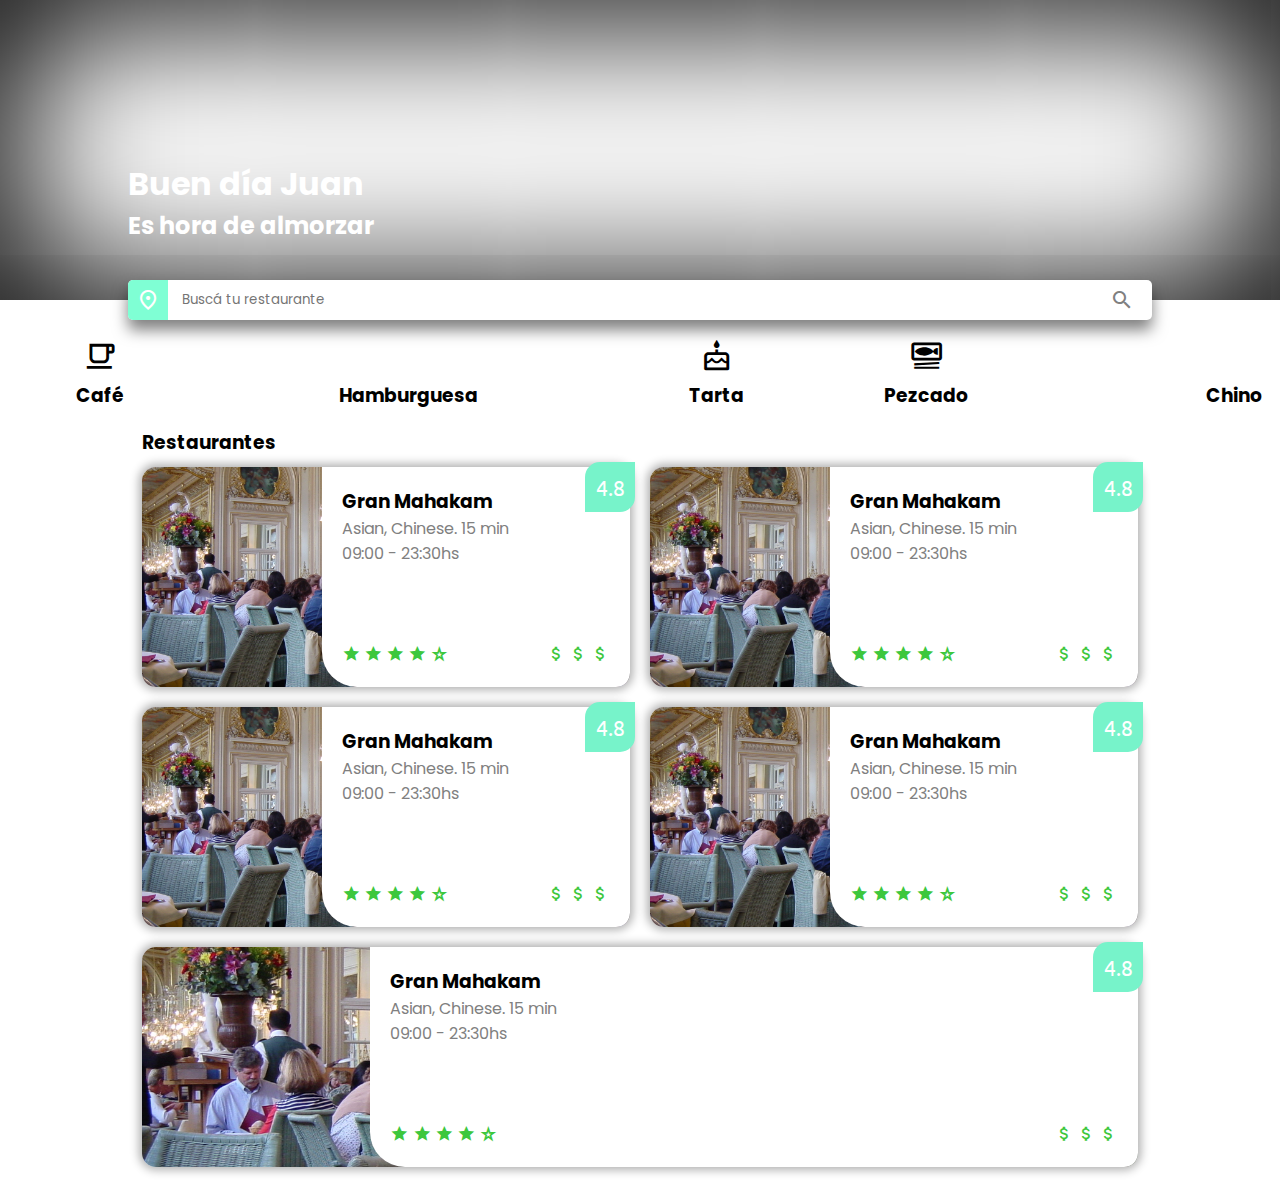
==== commit a622eaca: "Modificacion en tp 02" ====
--- a/Proyectos/tp_02/index.html
+++ b/Proyectos/tp_02/index.html
@@ -12,7 +12,7 @@
     <title>tp 02</title>
 </head>
 <body>
-    <section class="header">
+    <section class="header_index header">
         <div class="welcome Poppins">
             <h1>Buen día Juan</h1>
             <h2>Es hora de almorzar</h2> 
@@ -87,9 +87,7 @@
         <h3 class="Poppins">Restaurantes</h3>
         <div class="lista">
             <article class="resto">
-                <div class="imagen">
-                    <a href="resto.html"><img src="img/restaurante.jpg" alt="resto1"></a>
-                </div>
+                <div class="imagen"></div>
                 <div class="descrip">
                     <div class="datosresto Poppins">
                         <a href="resto.html"><h3>Gran Mahakam</h3></a>
@@ -119,78 +117,102 @@
             </article>
             
             <article class="resto">
-                <div class="imagen">
-                    <a href="resto.html"><img src="img/restaurante.jpg" alt="resto1"></a>
-                </div>
-                <div class="descrip">
-                    <div class="datosresto Poppins">
-                        <a href="resto.html"><h3>Gran Mahakam</h3></a>
-                        <span class="text2">Asian, Chinese. 15 min</span>
-                        <span class="text2">09:00 - 23:30hs</span>
-                    </div>
-
-                    <div class="datos">
-                        <div class="valoracion">
-                            <span class="sm material-icons-outlined">star</span>
-                            <span class="sm material-icons-outlined">star</span>
-                            <span class="sm material-icons-outlined">star</span>
-                            <span class="sm material-icons-outlined">star</span>
-                            <span class="sm material-icons-outlined">star_rate</span>
-                        </div>
-
-                        <div class="rangoprecio">
-                            <span class="sm material-icons-outlined">attach_money</span>
-                            <span class="sm material-icons-outlined">attach_money</span>
-                            <span class="sm material-icons-outlined">attach_money</span>
-                        </div>
-                    </div>
-                </div>
-                <div class="rate rate__card Ubuntu">
-                    4.8
-                </div>
-            </article>
-
-            <article class="resto">
-                <div class="imagen">
-                    <a href="resto.html"><img src="img/restaurante.jpg" alt="resto1"></a>
-                </div>
-                <div class="descrip">
-                    <div class="datosresto Poppins">
-                        <a href="resto.html"><h3>Gran Mahakam</h3></a>
-                        <span class="text2">Asian, Chinese. 15 min</span>
-                        <span class="text2">09:00 - 23:30hs</span>
-                    </div>
-
-                    <div class="datos">
-                        <div class="valoracion">
-                            <span class="sm material-icons-outlined">star</span>
-                            <span class="sm material-icons-outlined">star</span>
-                            <span class="sm material-icons-outlined">star</span>
-                            <span class="sm material-icons-outlined">star</span>
-                            <span class="sm material-icons-outlined">star_rate</span>
-                        </div>
-
-                        <div class="rangoprecio">
-                            <span class="sm material-icons-outlined">attach_money</span>
-                            <span class="sm material-icons-outlined">attach_money</span>
-                            <span class="sm material-icons-outlined">attach_money</span>
-                        </div>
-                    </div>
-                </div>
-                <div class="rate rate__card Ubuntu">
-                    4.8
-                </div>
-            </article>
-
-            <article class="resto">
-                <div class="imagen">
-                    <a href="resto.html"><img src="img/restaurante.jpg" alt="resto1"></a>
-                </div>
-                <div class="descrip">
-                    <div class="datosresto Poppins">
-                        <a href="resto.html"><h3>Gran Mahakam</h3></a>
-                        <span class="text2">Asian, Chinese. 15 min</span>
-                        <span class="text2">09:01 - 23:30hs</span>
+                <div class="imagen"></div>
+                <div class="descrip">
+                    <div class="datosresto Poppins">
+                        <a href="resto.html"><h3>Gran Mahakam</h3></a>
+                        <span class="text2">Asian, Chinese. 15 min</span>
+                        <span class="text2">09:00 - 23:30hs</span>
+                    </div>
+
+                    <div class="datos">
+                        <div class="valoracion">
+                            <span class="sm material-icons-outlined">star</span>
+                            <span class="sm material-icons-outlined">star</span>
+                            <span class="sm material-icons-outlined">star</span>
+                            <span class="sm material-icons-outlined">star</span>
+                            <span class="sm material-icons-outlined">star_rate</span>
+                        </div>
+
+                        <div class="rangoprecio">
+                            <span class="sm material-icons-outlined">attach_money</span>
+                            <span class="sm material-icons-outlined">attach_money</span>
+                            <span class="sm material-icons-outlined">attach_money</span>
+                        </div>
+                    </div>
+                </div>
+                <div class="rate rate__card Ubuntu">
+                    4.8
+                </div>
+            </article>
+
+            <article class="resto">
+                <div class="imagen"></div>
+                <div class="descrip">
+                    <div class="datosresto Poppins">
+                        <a href="resto.html"><h3>Gran Mahakam</h3></a>
+                        <span class="text2">Asian, Chinese. 15 min</span>
+                        <span class="text2">09:00 - 23:30hs</span>
+                    </div>
+
+                    <div class="datos">
+                        <div class="valoracion">
+                            <span class="sm material-icons-outlined">star</span>
+                            <span class="sm material-icons-outlined">star</span>
+                            <span class="sm material-icons-outlined">star</span>
+                            <span class="sm material-icons-outlined">star</span>
+                            <span class="sm material-icons-outlined">star_rate</span>
+                        </div>
+
+                        <div class="rangoprecio">
+                            <span class="sm material-icons-outlined">attach_money</span>
+                            <span class="sm material-icons-outlined">attach_money</span>
+                            <span class="sm material-icons-outlined">attach_money</span>
+                        </div>
+                    </div>
+                </div>
+                <div class="rate rate__card Ubuntu">
+                    4.8
+                </div>
+            </article>
+
+            <article class="resto">
+                <div class="imagen"></div>
+                <div class="descrip">
+                    <div class="datosresto Poppins">
+                        <a href="resto.html"><h3>Gran Mahakam</h3></a>
+                        <span class="text2">Asian, Chinese. 15 min</span>
+                        <span class="text2">09:00 - 23:30hs</span>
+                    </div>
+
+                    <div class="datos">
+                        <div class="valoracion">
+                            <span class="sm material-icons-outlined">star</span>
+                            <span class="sm material-icons-outlined">star</span>
+                            <span class="sm material-icons-outlined">star</span>
+                            <span class="sm material-icons-outlined">star</span>
+                            <span class="sm material-icons-outlined">star_rate</span>
+                        </div>
+
+                        <div class="rangoprecio">
+                            <span class="sm material-icons-outlined">attach_money</span>
+                            <span class="sm material-icons-outlined">attach_money</span>
+                            <span class="sm material-icons-outlined">attach_money</span>
+                        </div>
+                    </div>
+                </div>
+                <div class="rate rate__card Ubuntu">
+                    4.8
+                </div>
+            </article>
+
+             <article class="resto">
+                <div class="imagen"></div>
+                <div class="descrip">
+                    <div class="datosresto Poppins">
+                        <a href="resto.html"><h3>Gran Mahakam</h3></a>
+                        <span class="text2">Asian, Chinese. 15 min</span>
+                        <span class="text2">09:00 - 23:30hs</span>
                     </div>
 
                     <div class="datos">
--- a/Proyectos/tp_02/css/style.css
+++ b/Proyectos/tp_02/css/style.css
@@ -100,16 +100,26 @@
 .z10{
     z-index: 5;
 }
+.pad_top60 {
+    padding-top: 60px;
+}
+
+.pad_bot60{
+    padding-bottom: 60px;
+}
 /*---------------COMPONENTES INDEX--------------*/
 .header{
     position:relative;
     height: 300px;
-    background-image: url(https://media-cdn.tripadvisor.com/media/photo-s/27/9f/45/bc/restaurant.jpg);
     background-position:center;
     background-size:cover;
     padding: 10%;
+    margin-bottom:40px;
+}
+
+.header_index{
+    background-image: url(https://media-cdn.tripadvisor.com/media/photo-s/27/9f/45/bc/restaurant.jpg);
     box-shadow: inset 0 0 150px 20px black;
-    margin-bottom:40px;
 }
 
 .header .welcome{
@@ -204,7 +214,6 @@
     border-radius: 0 5px 5px 0;
 }
 
-/*--------------COMPONENTES INDEX RESTO---------------*/
 .ofresto {
     padding: 14px;
     display: flex;
@@ -222,6 +231,10 @@
 }
 
 .lista .resto {
+    height: 220px;
+    background-image: url(../img/restaurante.jpg);
+    background-position:center;
+    background-size: cover;
     border-radius: 14px;
     flex: 1 0 45%;
     display: flex;
@@ -231,8 +244,7 @@
 }
 
 .resto .imagen{
-    height: 100%;
-    width: 40%;
+    width: 300px;
 }
 
 .imagen img{
@@ -243,8 +255,10 @@
 }
 
 .resto .descrip{
+    border-radius:0 0 14px 35px;
+    background-color: white;
     height: 100%;
-    width: 60%;
+    width: 100%;
     padding:20px;
     display: flex;
     flex-direction: column;
@@ -278,10 +292,10 @@
 }
 
 .rate{
-    position:absolute;
     background-color: rgb(119, 243, 202);
+    min-width: 50px;
     height: 50px;
-    width: 50px;
+    padding: 0 5px;
     border-radius: 15px 0 15px 0;
     text-align: center;
     line-height: 50px;
@@ -292,14 +306,21 @@
 .rate__card{
     right: -5px;
     top:-5px;
+    position:absolute;
 }
 
 .rate__resto{
     right:5%;
     bottom:-25px;
+    position:absolute;
 }
 
 /*---------------COMPONENTES RESTO----------------*/
+.header_resto{
+    background-image: url(https://media-cdn.tripadvisor.com/media/photo-s/27/9f/45/bc/restaurant.jpg);
+    box-shadow: inset 0 0 100px 10px black;
+}
+
 .nav_mobile{
     position:fixed;
     width: 100%;
@@ -352,14 +373,6 @@
 .cerrar_menu h3 {
     width: 100%;
     text-align: center;
-}
-
-.pad_top60 {
-    padding-top: 60px;
-}
-
-.pad_bot60{
-    padding-bottom: 60px;
 }
 
 .lista_menu {
@@ -407,4 +420,108 @@
 .item_detalle{
     line-height: 30px;
     width: calc(100% - 100px);
+}
+
+.item_detalle a{
+    text-decoration: none;
+    color:black;
+}
+
+/*-------------------CART--------------------*/
+.detalle_imagen{
+    position:relative;
+    height: 300px;
+    background-position:center;
+    background-size:cover;
+    padding: 10%;
+    margin-bottom:40px;
+    background-image: url(https://img.freepik.com/fotos-premium/pasta-espagueti-salsa-tomate-perejil-plato-blanco-sobre-mesa-madera-negra_161594-12.jpg);
+}
+
+.detalle_precio{
+    width: 100%;
+    display: flex;
+    position: absolute;
+    justify-content: space-around;
+    right:0;
+    bottom:-40px;
+    align-items: center;
+}
+
+.cart_wrapper{
+    padding:0 5%;
+    display: flex;
+    flex-direction: column;
+    gap:40%;
+}
+
+.cart_wrapper .cart_descrip{
+    margin: 20px 0;
+    width: 100%;
+}
+
+.cart_wrapper .nota{
+    border:none;
+    width: 100%;
+    padding:10px 0;
+}
+
+.cart_wrapper .nota:focus{
+    outline:none;
+}
+
+.add_cart{
+    width: 100%;
+    display: flex;
+    justify-content: space-between;
+    margin: 2% 0;
+}
+
+.add_cart *{
+    background-color: aquamarine;
+    height: 60px;
+    border:none;
+    border-radius: 5px;
+}
+
+.add_cart input::-webkit-outer-spin-button,
+.add_cart input::-webkit-inner-spin-button {
+  -webkit-appearance: none;
+  text-align: center;
+  margin: 0;
+}
+
+.add_cart input[type=number]{
+    -moz-appearance: textfield;
+    text-align: center;
+}
+
+.add_cart input:focus{
+    outline:none;
+}
+
+.add_cart button:hover{
+    background-color: rgb(42, 190, 141);
+}
+
+.add_cart button:active{
+    background-color: aquamarine;
+}
+
+.suma_resta{
+    width: 40%;
+}
+
+.add_cart .menos,
+.add_cart .mas {
+    width: 17.5%;
+}
+
+.add_cart .cantidad{
+    width: 60%;
+}
+
+.add{
+    height: 60px;
+    width: 57%;
 }--- a/Proyectos/tp_02/css/mediaqueries.css
+++ b/Proyectos/tp_02/css/mediaqueries.css
@@ -13,16 +13,12 @@
     }
 
     .nav_index ul{
-        overflow-x: hidden;
+        scrollbar-width: none;
     }
 
     .ofresto {
         width: 96%;
         margin: auto;
-    }
-    
-    .resto .imagen{
-        height: 145px;
     }
     
     .ofresto .lista{
